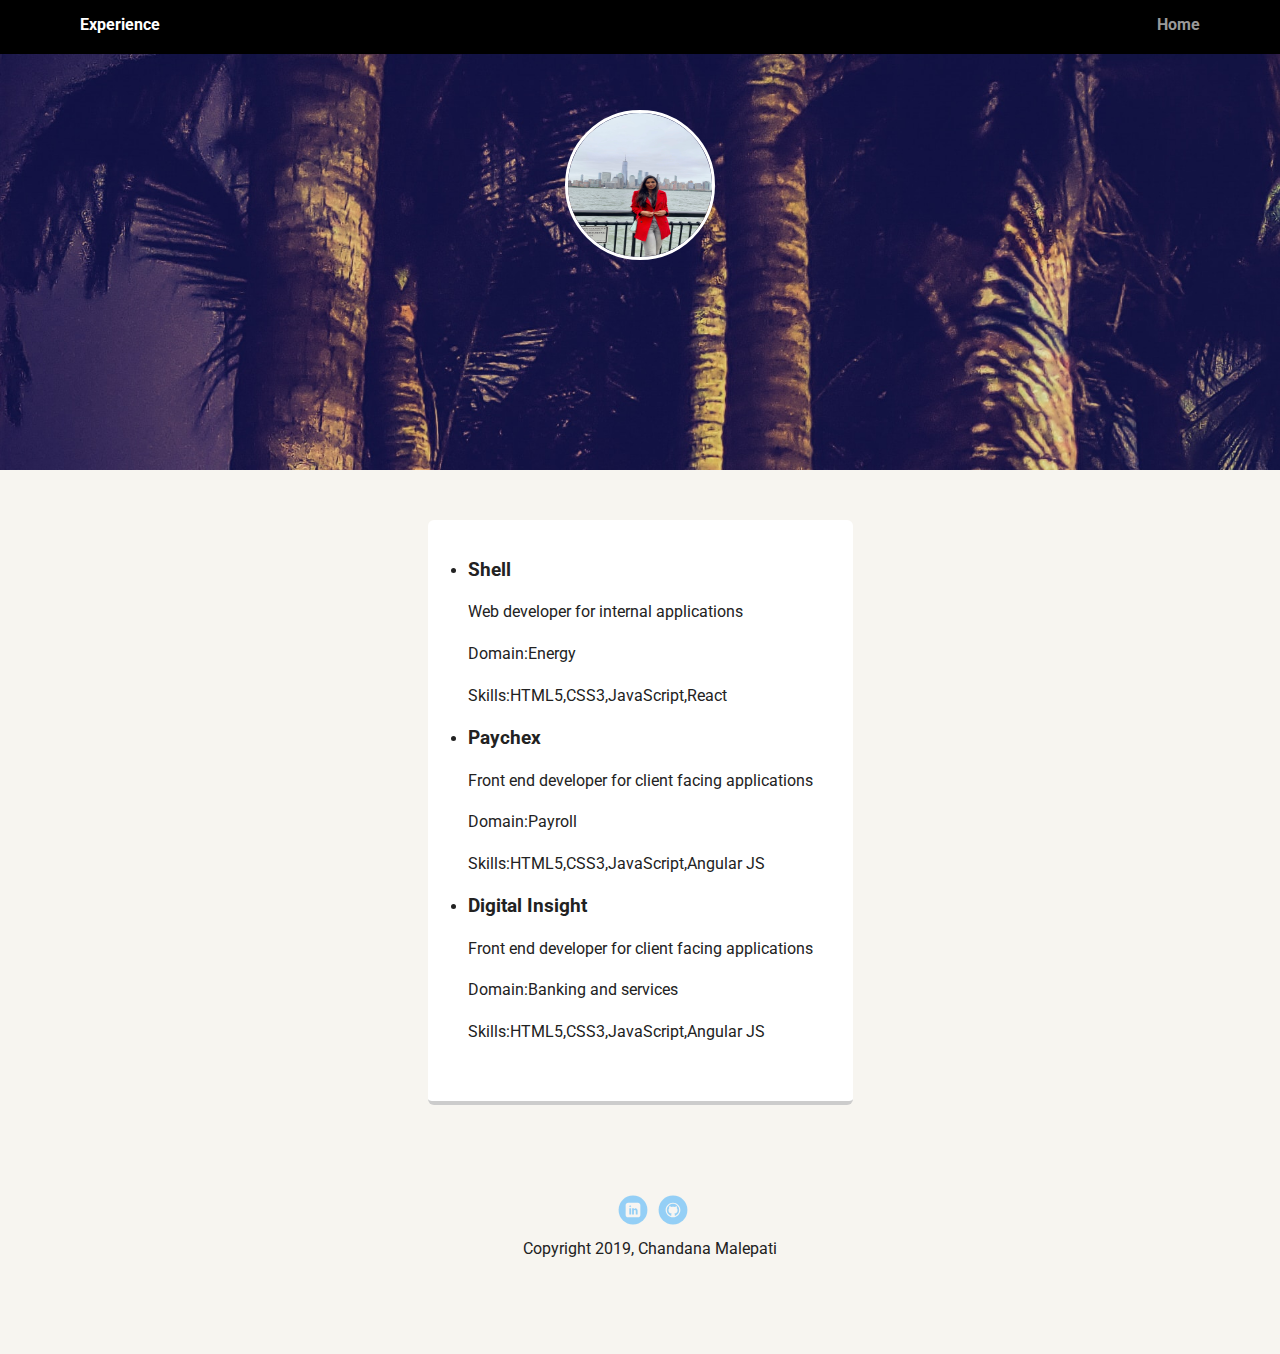
==== experience.html @ 165b55f5 "Initial commit" ====
<!DOCTYPE html>
<html>
    <head>
        <title>Chandana Malepati's experience</title>
        <meta name="viewport" content="width=device-width, initial-scale=1.0">
        <link rel="stylesheet" href="styles.css">
        <link href="https://fonts.googleapis.com/css?family=Muli%7CRoboto:400,300,500,700,900" rel="stylesheet"></head>
    </head>
    <body>
            <div class="main-nav">
                    <ul class="nav">
                      <li class="name">Experience</li>
                      <li><a href="index.html">Home</a></li>
                    </ul>
                </div>
            
                <header>
                  <img src="images/me._newyork.jpg" alt="Image  of Chandana Malepati" class="profile-image">
                </header>
            <main class="flex">
                <div class="card">
            <li>
                <h3>Shell</h3>
                <p>Web developer for internal applications</p>
                <p>Domain:Energy</p>
                <p>Skills:HTML5,CSS3,JavaScript,React</p>
            </li>
            <li>
                <h3>Paychex</h3>
                <p>Front end developer for client facing applications</p>
                <p>Domain:Payroll</p>
                <p>Skills:HTML5,CSS3,JavaScript,Angular JS</p>
            </li>
            <li>
                <h3>Digital Insight</h3>
                <p>Front end developer for client facing applications</p>
                <p>Domain:Banking and services</p>
                <p>Skills:HTML5,CSS3,JavaScript,Angular JS</p>
            </li>
        </div>
        </main>
        <footer>
            <ul>
              <li><a href="https://www.linkedin.com/in/chandana-malepati-601651174" class="social linkedin">LinkedIn</a></li>
              <li><a href="https://github.com/chandanaweb" class="social github">Github</a></li>
            </ul>
            <p class="copyright">Copyright 2019, Chandana Malepati</p>
          </footer>
    </body>
</html>
---- styles.css ----
/* Global Layout Set-up */
* { 
  box-sizing: border-box;
}
  
body {
  margin: 0;
  padding: 0;
  text-align: center;
  font-family: 'Roboto', sans-serif;
  color: #222;
  background: #f7f5f0;
}
/* Link Styles */

a {
  text-decoration: none;
  color: #999;
}
a:hover {
  color: #6633ff;
}

/* Section Styles */

.main-nav {
  width: 100%;
  background: black;
  min-height: 30px;
  padding: 10px;
  position: fixed;
  text-align: center;
}
.nav {
  display: flex;
  justify-content: space-around;
  font-weight: 700;
  list-style-type: none;
  margin: 0 auto;
  padding: 0;
}

.nav .name {
    display: block;
    margin-right: auto;
    color: white;
}
.nav li {
  padding: 5px 10px 10px 10px;
}
.nav a {
  transition: all .5s;
}
.nav a:hover {
  color: white
}

header {
  text-align: center;
  background: url('images/andhra_pradesh1.jpg') no-repeat top center ;
  background-size: cover;
  overflow: hidden;
  padding-top: 60px;
}
header {
  line-height: 1.5;
}
header .profile-image {
  margin-top: 50px;
  width: 150px;
  height: 150px;
  border-radius: 50%;
  border: 3px solid white;
  transition: all .5s;
}
header .profile-image:hover {
  transform: scale(1.2) rotate(5deg);
}
.tag {
  background-color: #efefef;
  color: black;
  padding: 10px;
  border-radius: 5px;
  display: table;
  margin: 10px auto;
} 
.location {
  background-color: #222;
  color: yellow;
}
.card {
  margin: 30px;
  padding: 20px 40px 40px;
  max-width: 500px;
  text-align: left;
  background: #fff;
  border-bottom: 4px solid #ccc;
  border-radius: 6px;
  transition: all .5s;
}
.card:hover {
  border-color: #ff99ff;
}

ul.skills {
  padding: 0;
  text-align: center;
}

.skills li {
  border-radius: 6px;
  display: inline-block;
  background: #ff9904;
  color: white;
  padding: 5px 10px;
  margin: 2px;
}

.skills li:nth-child(odd) {
  background: #0399ff;
}

footer {
  width: 100%;
  min-height: 30px;
  padding: 20px 0 40px 20px;
}

footer .copyright {
  top: -8px;
  font-size: .75em;
}

footer ul {
  list-style-type: none;
  margin: 0;
  padding: 0;
}

footer ul li {
  display: inline-block;
}

a.social {
  display: inline-block;
  text-indent: -9999px;
  margin-left: 5px;
  width: 30px;
  height: 30px;
  background-size: 30px 30px;
  opacity: .4;
  transition: all .5s;
}
a.twitter {
  background-image: url(images/twitter.svg);
}
a.linkedin {
  background-image: url(images/linkedin.svg);
}
a.github {
  background-image: url(images/github.svg);
}
a.social:hover {
  opacity: 1;
}
.clearfix {
  clear: both;
}

/* Styles for larger screens */
@media screen and (min-width: 720px) {
  
  .flex {
      display: -ms-flexbox;      /* TWEENER - IE 10 */
      display: flex; 
      max-width: 1200px;
      -ms-flex-pack: distribute;
      justify-content: space-around;
      margin: 0 auto;
  }

  header {
    min-height: 470px;
  }

  .nav {
    max-width: 1200px;
    padding: 0 30px;
  }


  main {
    padding-top: 20px;
  }

  main p {
    line-height: 1.6em;
  }

  footer {
    font-size: 1.3em;
    max-width: 1200px;
    margin: 40px auto;
  }

}
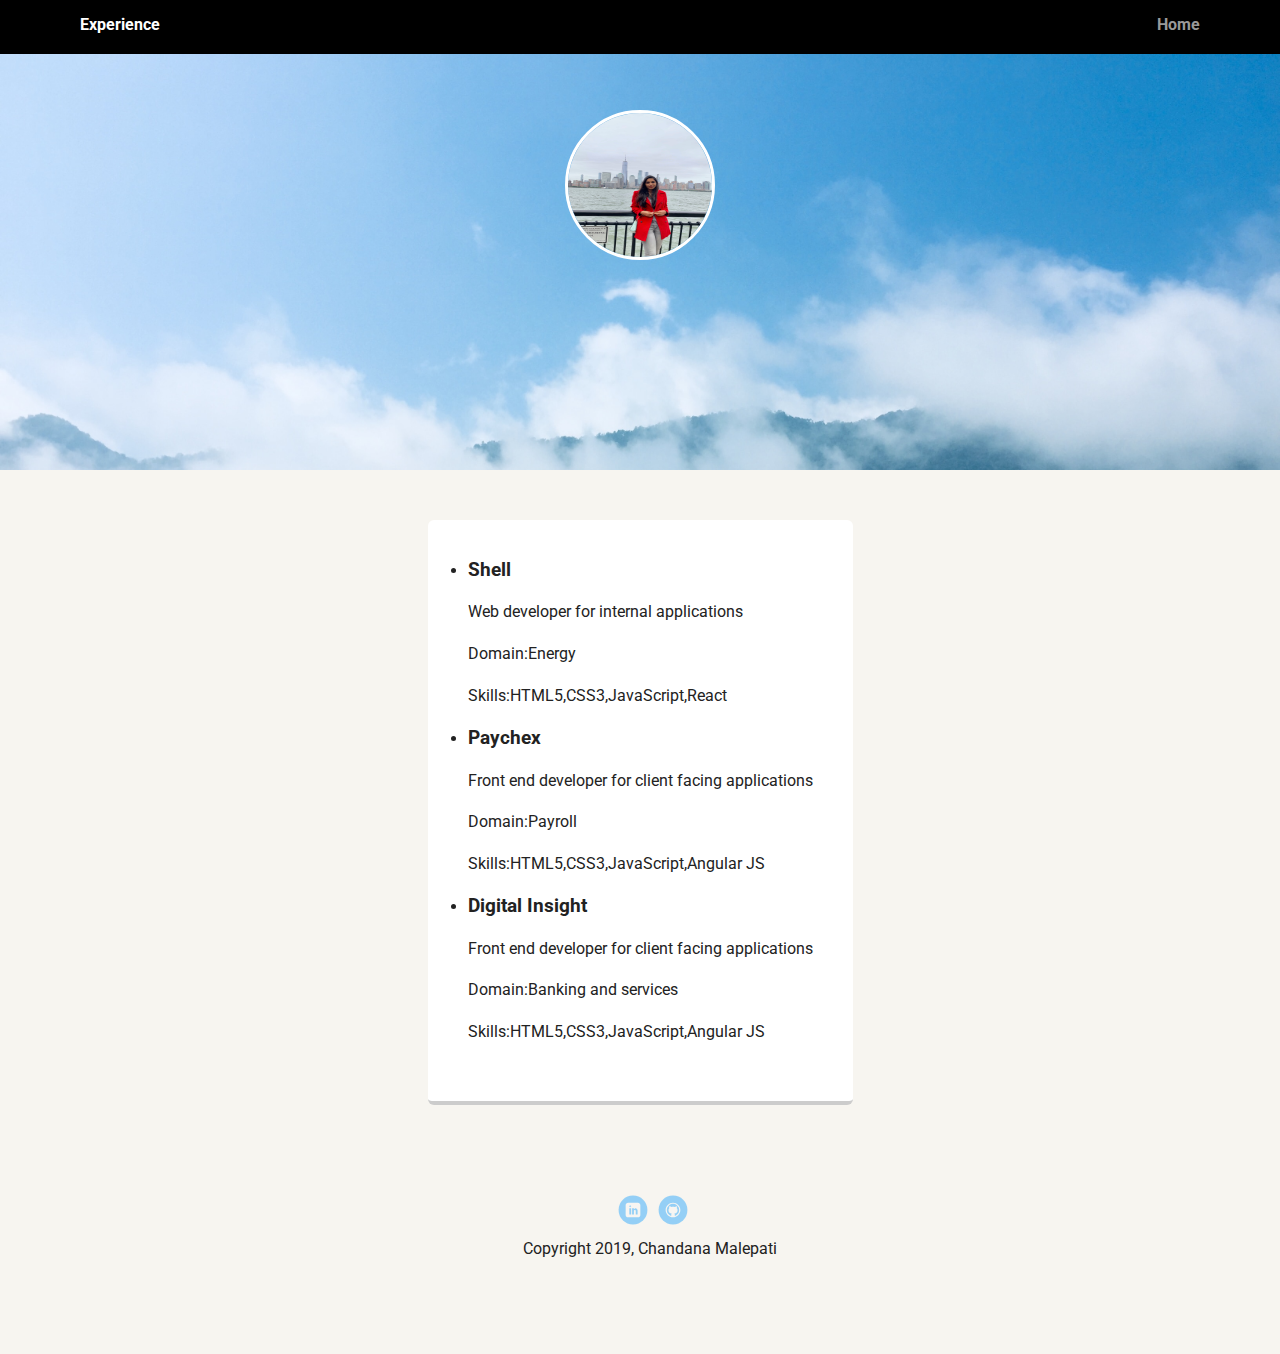
==== commit 41a56b3c: "Updated the image file names" ====
--- a/experience.html
+++ b/experience.html
@@ -13,9 +13,8 @@
                       <li><a href="index.html">Home</a></li>
                     </ul>
                 </div>
-            
                 <header>
-                  <img src="images/me._newyork.jpg" alt="Image  of Chandana Malepati" class="profile-image">
+                  <img src="images/myPic.jpg" alt="Image  of Chandana Malepati" class="profile-image">
                 </header>
             <main class="flex">
                 <div class="card">
--- a/styles.css
+++ b/styles.css
@@ -57,7 +57,7 @@
 
 header {
   text-align: center;
-  background: url('images/andhra_pradesh1.jpg') no-repeat top center ;
+  background: url('images/AP_mountains.jpg') no-repeat top center ;
   background-size: cover;
   overflow: hidden;
   padding-top: 60px;
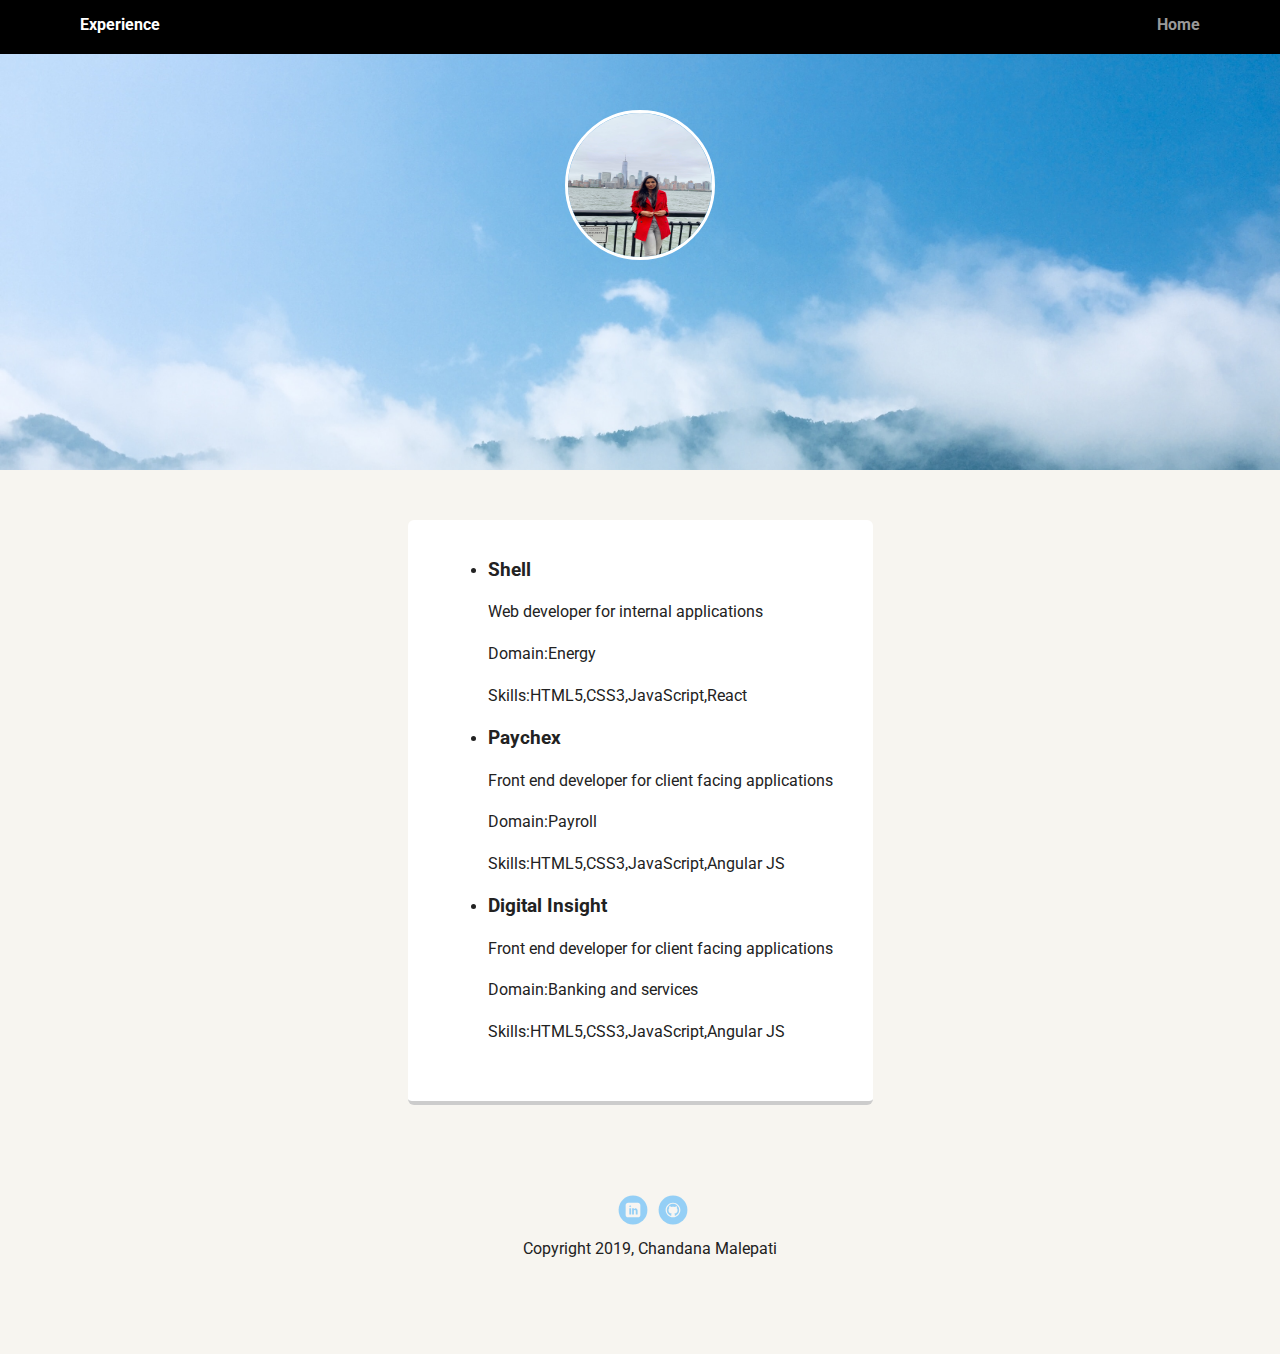
==== commit 43fe2080: "Updates to content" ====
--- a/experience.html
+++ b/experience.html
@@ -1,10 +1,11 @@
 <!DOCTYPE html>
-<html>
+<html lang="en">
     <head>
+        <meta charset="utf-8">
         <title>Chandana Malepati's experience</title>
         <meta name="viewport" content="width=device-width, initial-scale=1.0">
         <link rel="stylesheet" href="styles.css">
-        <link href="https://fonts.googleapis.com/css?family=Muli%7CRoboto:400,300,500,700,900" rel="stylesheet"></head>
+        <link href="https://fonts.googleapis.com/css?family=Muli%7CRoboto:400,300,500,700,900" rel="stylesheet">
     </head>
     <body>
             <div class="main-nav">
@@ -18,6 +19,7 @@
                 </header>
             <main class="flex">
                 <div class="card">
+                    <ul>
             <li>
                 <h3>Shell</h3>
                 <p>Web developer for internal applications</p>
@@ -36,6 +38,7 @@
                 <p>Domain:Banking and services</p>
                 <p>Skills:HTML5,CSS3,JavaScript,Angular JS</p>
             </li>
+        </ul>
         </div>
         </main>
         <footer>
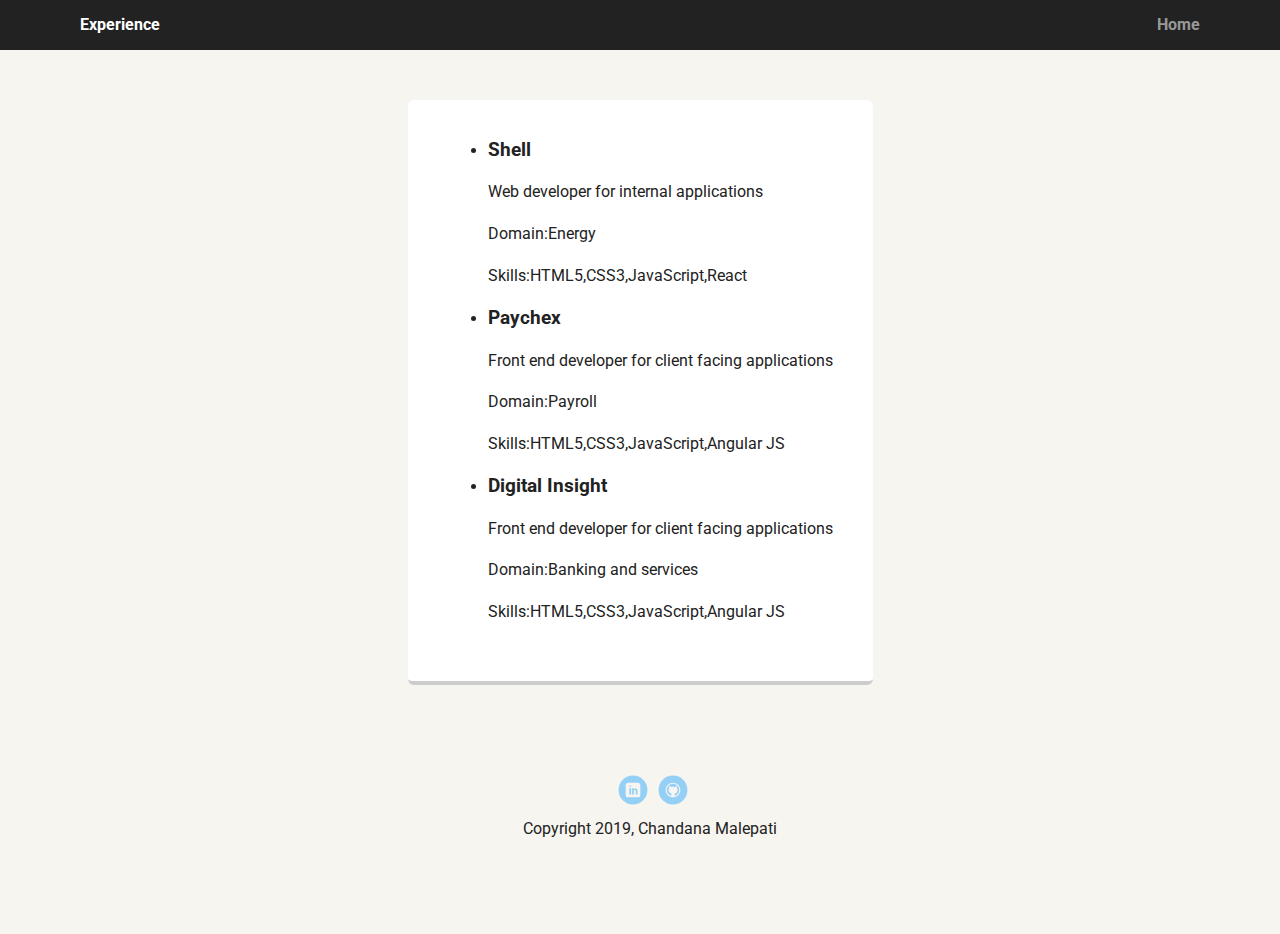
==== commit 3f2c638c: "updated image size and added few styles for experiencepage" ====
--- a/experience.html
+++ b/experience.html
@@ -8,15 +8,12 @@
         <link href="https://fonts.googleapis.com/css?family=Muli%7CRoboto:400,300,500,700,900" rel="stylesheet">
     </head>
     <body>
-            <div class="main-nav">
-                    <ul class="nav">
-                      <li class="name">Experience</li>
-                      <li><a href="index.html">Home</a></li>
-                    </ul>
-                </div>
-                <header>
-                  <img src="images/myPic.jpg" alt="Image  of Chandana Malepati" class="profile-image">
-                </header>
+            <div class="experience-mainDiv">
+                        <ul class="nav">
+                                <li class="name">Experience</li>
+                                <li><a href="index.html">Home</a></li>
+                        </ul>
+            </div>
             <main class="flex">
                 <div class="card">
                     <ul>
@@ -43,8 +40,8 @@
         </main>
         <footer>
             <ul>
-              <li><a href="https://www.linkedin.com/in/chandana-malepati-601651174" class="social linkedin">LinkedIn</a></li>
-              <li><a href="https://github.com/chandanaweb" class="social github">Github</a></li>
+              <li><a href="https://www.linkedin.com/in/chandana-malepati-601651174" class="social linkedin" target="_blank">LinkedIn</a></li>
+              <li><a href="https://github.com/chandanaweb" class="social github" target="_blank">Github</a></li>
             </ul>
             <p class="copyright">Copyright 2019, Chandana Malepati</p>
           </footer>
--- a/styles.css
+++ b/styles.css
@@ -20,6 +20,8 @@
 a:hover {
   color: #6633ff;
 }
+
+
 
 /* Section Styles */
 
@@ -54,10 +56,22 @@
 .nav a:hover {
   color: white
 }
+.experience-mainDiv{
+  color: steelblue;
+  background-color: #222;
+  height: 50px;
+}
+.experience-mainDiv a:hover{
+  color : orange;
+}
+
+.experience-mainDiv ul li{
+  margin-top: 10px;
+}
 
 header {
   text-align: center;
-  background: url('images/AP_mountains.jpg') no-repeat top center ;
+  background: url('images/mountains.jpg') no-repeat top center ;
   background-size: cover;
   overflow: hidden;
   padding-top: 60px;
